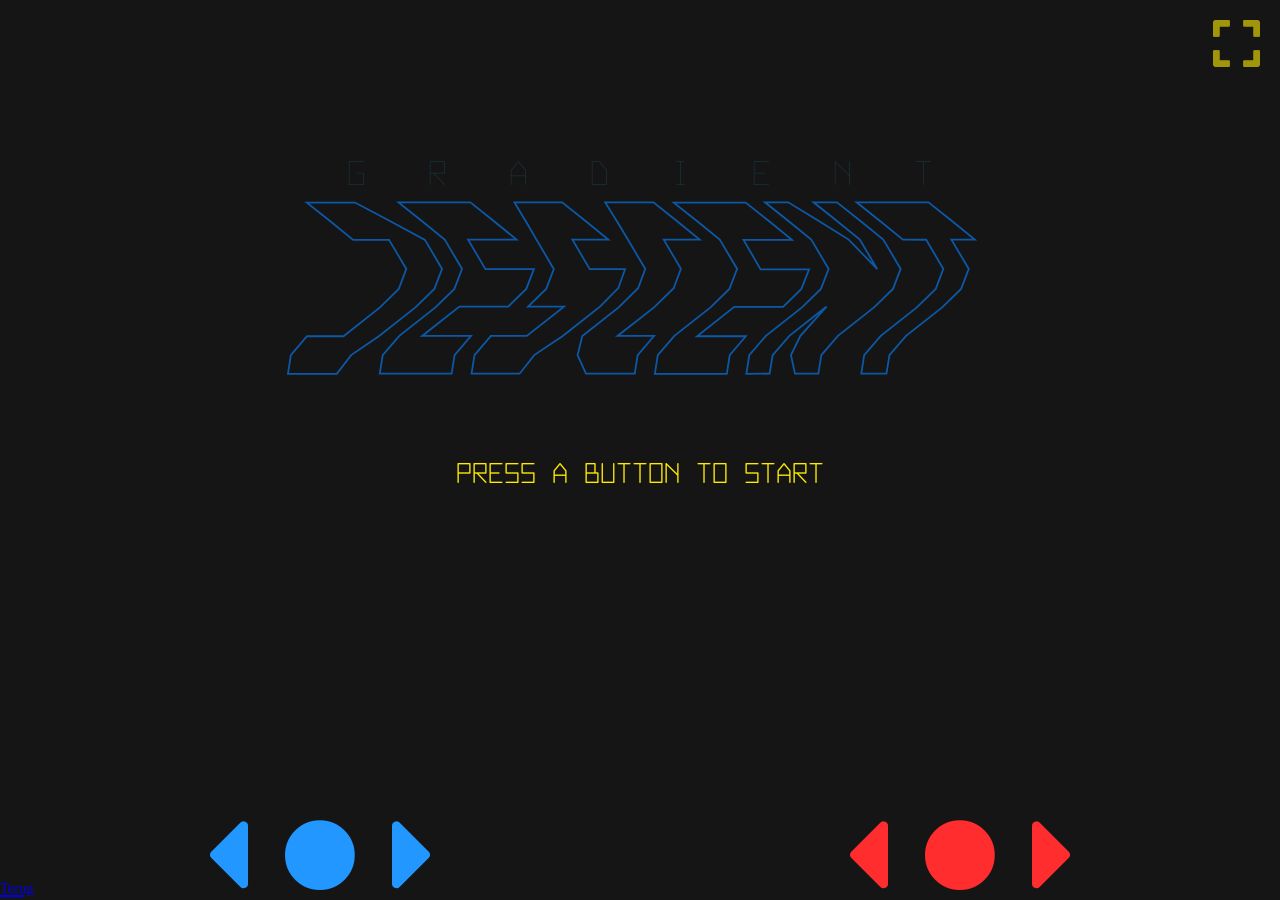
==== gradient-descent/index.html @ 56fb8eda "Add previous submodules as directories" ====
<!DOCTYPE html>
<html>
  <head>
    <meta charset="utf-8">
    <meta name="viewport" content="width=device-width, initial-scale=1.0, shrink-to-fit=no">
    <meta property="og:url" content="http://imaginary.github.io/gradient-descent">
    <meta property="og:type" content="website">
    <meta property="og:title" content="Gradient Descent">
    <meta property="og:image" content="">
    <meta name="description" content="A game of learning the concepts behind gradient descent by exploring the depths looking for treasure">
    <meta property="og:description" content="A game of learning the concepts behind gradient descent by exploring the depths looking for treasure">
    <meta name="color-scheme" content="light dark">
    <link rel="icon" type="image/png" href="assets/img/favicon.png">
    <link rel="stylesheet" href="vendor/fontawesome/css/all.min.css" media="all" type="text/css">
    <link rel="stylesheet" href="vendor/gradient-vector-font/webfont/style.css" media="all" type="text/css">
    <link rel="stylesheet" href="assets/css/default-2e8b5bf4e2.css" media="all" type="text/css">
    <title>Gradient Descent
    </title>
  </head>
  <body>
<a style="float: left;position: absolute; bottom: 0; z-index:1000" href="../index.html"><span style="font-size:0.5em">Terug</span></a>
    <div class="main">
    </div>
    <script type="text/javascript" src="vendor/jquery/jquery-3.5.0.min.js"></script>
    <script type="text/javascript" src="vendor/svg.js/svg.min.js"></script>
    <script type="text/javascript" src="vendor/fullscreen-polyfill/fullscreen.polyfill.js"></script>
    <script type="text/javascript" src="vendor/i18n4js/i18n4js-1.3.1.min.js"></script>
    <script type="text/javascript" src="assets/js/dependencies-b307df2275.min.js"></script>
    <script type="text/javascript" src="assets/js/bundle-cc2b96335b.min.js"></script>
  </body>
</html>
---- gradient-descent/vendor/gradient-vector-font/webfont/style.css ----
/**
 * Generated by Fontself Catapult (https://www.fontself.com/catapult) on 2020-06-07T16:23:48.097Z
 *
 * Font information
 * Family: Gradient Vector
 * Style: Regular
 * Designer: Eric Londaits
 * Copyright: @ 2020 IMAGINARY gGmbH
 * License: SIL Open Font License (OFL)
 * License URL: https://opensource.org/licenses/OFL-1.1
 * Font URL: https://github.com/IMAGINARY
 *
 *
 * For more information about how to use this style, check the HTML file.
 */

@font-face {
  font-family: 'gradient-vector';
  src: url('gradient-vector-regular-webfont.woff2') format('woff2'),
  url('gradient-vector-regular-webfont.woff') format('woff');
  font-weight: 400;
  font-style: normal;
}

.fs-gradient-vector-regular {
  font-family: 'gradient-vector', sans-serif;
  font-weight: 400;
}


/**
 * Generated by Fontself Catapult (https://www.fontself.com/catapult) on 2020-06-07T14:16:44.335Z
 *
 * Font information
 * Family: Gradient Vector Light
 * Style: Regular
 * Designer: Eric Londaits
 * Copyright: @ 2020 IMAGINARY gGmbH
 * License: SIL Open Font License (OFL)
 * License URL: https://opensource.org/licenses/OFL-1.1
 * Font URL: https://github.com/IMAGINARY
 *
 *
 * For more information about how to use this style, check the HTML file.
 */

@font-face {
  font-family: 'gradient-vector';
  src: url('gradient-vector-light-webfont.woff2') format('woff2'),
    url('gradient-vector-light-webfont.woff') format('woff');
  font-weight: 300;
  font-style: normal;
}

.fs-gradient-vector-light {
  font-family: 'gradient-vector', sans-serif;
  font-weight: 300;
}
---- gradient-descent/assets/css/default-2e8b5bf4e2.css ----
@charset "UTF-8";
/*************************************************/
/* This file was automatically generated by sass */
/* Don't edit it directly                        */
/*************************************************/
/* Clearfix */
.clearfix:before,
.clearfix:after {
  content: " ";
  display: table; }

.clearfix:after {
  clear: both; }

/* For IE 6/7 only */
.clearfix {
  *zoom: 1; }

body.lock-position {
  height: 100%;
  overflow: hidden;
  width: 100%;
  position: fixed; }

:root {
  color-scheme: light dark; }

html, body {
  padding: 0;
  margin: 0;
  width: 100%;
  height: 100%; }

body {
  color: #ffec02;
  background-color: #000; }

@media (min-aspect-ratio: 1920 / 1080), (aspect-ratio: 1920 / 1080) {
  body {
    font-size: 4vh; } }

@media (max-aspect-ratio: 1920 / 1080) {
  body {
    font-size: 2.25vw; } }

.screen-controls {
  width: 100%;
  height: 15vh;
  max-height: 8.4375vw;
  position: absolute;
  bottom: 0;
  left: 0;
  overflow: visible; }
  .screen-controls .screen-control {
    display: inline-block;
    width: 25%;
    height: 100%;
    text-align: center;
    color: #ffec02; }
    .screen-controls .screen-control button {
      border: none;
      background-color: transparent;
      color: inherit;
      width: 1em;
      padding: 0;
      font-size: 400%;
      text-align: center;
      vertical-align: middle;
      cursor: pointer; }
      .screen-controls .screen-control button:after {
        display: block;
        font-family: 'Font Awesome 5 Free', sans-serif;
        font-weight: 900; }
      .screen-controls .screen-control button:focus {
        outline: none; }
    .screen-controls .screen-control .left:after {
      content: ""; }
    .screen-controls .screen-control .right:after {
      content: ""; }
    .screen-controls .screen-control .action {
      font-size: 250%; }
      .screen-controls .screen-control .action:after {
        content: ""; }
  .screen-controls.with-1-controls .screen-control {
    width: 100%; }
  .screen-controls.with-2-controls .screen-control {
    width: 50%; }
  .screen-controls.with-3-controls .screen-control {
    width: 33.33%; }
  .screen-controls.with-4-controls .screen-control {
    width: 25%; }
  .screen-controls .screen-control-0 {
    color: #2197ff; }
    .screen-controls .screen-control-0 button.active {
      color: #c2e2ff;
      text-shadow: 0 0 1ex #2197ff; }
  .screen-controls .screen-control-1 {
    color: #ff2d2d; }
    .screen-controls .screen-control-1 button.active {
      color: #ffcaca;
      text-shadow: 0 0 1ex #ff2d2d; }
  .screen-controls .screen-control-2 {
    color: #29da29; }
    .screen-controls .screen-control-2 button.active {
      color: #b4ffb4;
      text-shadow: 0 0 1ex #29da29; }
  .screen-controls .screen-control-3 {
    color: #FF8D18; }
    .screen-controls .screen-control-3 button.active {
      color: #fad0a5;
      text-shadow: 0 0 1ex #FF8D18; }

.debug-pane {
  font-family: Helvetica Neue, Helvetica, Arial, sans-serif;
  color: #ffec02;
  opacity: 0.6;
  font-size: 1ex;
  pointer-events: none; }

.debug-pane-controls {
  position: absolute; }

@media (min-aspect-ratio: 1920 / 1080), (aspect-ratio: 1920 / 1080) {
  .debug-pane-controls {
    position: absolute;
    bottom: 1vh;
    left: 1vh; } }

@media (max-aspect-ratio: 1920 / 1080) {
  .debug-pane-controls {
    position: absolute;
    bottom: 0.5625vh;
    left: 0.5625vh; } }

.text, .title-press-to-start {
  text-transform: uppercase; }

.text-center, .title-press-to-start {
  width: 100%;
  text-align: center; }

@keyframes blinking {
  0% {
    opacity: 1; }
  49% {
    opacity: 1; }
  75% {
    opacity: 0; }
  99% {
    opacity: 0; }
  100% {
    opacity: 1; } }

.blinking, .title-press-to-start {
  animation: blinking 1.25s infinite; }

.main {
  font-family: 'gradient-vector', sans-serif;
  font-weight: 400;
  width: 100%;
  height: 100%; }
  .main .min-aspect-ratio {
    position: relative;
    width: 100%;
    height: 100%;
    max-width: 177.77778vh;
    margin: auto;
    background-color: #151515;
    overflow: hidden;
    font-size: 100%; }
    .main .min-aspect-ratio .game-view, .main .min-aspect-ratio .overlay {
      position: absolute;
      top: 0px;
      height: 45vw;
      max-height: 80vh;
      width: 100%; }
    .main .min-aspect-ratio .game-view > svg {
      display: inline-block;
      width: 100%;
      height: 100%; }
    .main .min-aspect-ratio .overlay {
      background-color: transparent;
      pointer-events: none; }

.title-logo {
  font-family: 'gradient-vector', sans-serif;
  font-weight: 300;
  text-transform: uppercase;
  font-size: 40px; }

.title-press-to-start {
  position: absolute;
  top: 80%; }

.menu-title {
  margin-top: 15%; }

.menu-selector {
  text-align: center;
  margin-top: 10%; }
  .menu-selector .item {
    position: relative;
    display: inline-block;
    margin: 0 5%;
    padding-top: 0.16ex;
    box-sizing: content-box; }
    .menu-selector .item.selected {
      border-color: #ffec02;
      border-bottom: 0.09ex solid;
      border-top: 0.09ex solid; }

.play {
  color: lightgray;
  stroke-width: 3;
  stroke: none;
  fill: none; }

.player-0 {
  color: #2197ff; }
  .draw .player-0, .player-0.draw {
    stroke: #2197ff; }
  .fill .player-0, .player-0.fill {
    fill: #2197ff; }

.player-1 {
  color: #ff2d2d; }
  .draw .player-1, .player-1.draw {
    stroke: #ff2d2d; }
  .fill .player-1, .player-1.fill {
    fill: #ff2d2d; }

.player-2 {
  color: #29da29; }
  .draw .player-2, .player-2.draw {
    stroke: #29da29; }
  .fill .player-2, .player-2.fill {
    fill: #29da29; }

.player-3 {
  color: #FF8D18; }
  .draw .player-3, .player-3.draw {
    stroke: #FF8D18; }
  .fill .player-3, .player-3.fill {
    fill: #FF8D18; }

.player-bot {
  color: #ffec02; }
  .draw .player-bot, .player-bot.draw {
    stroke: #ffec02; }
  .fill .player-bot, .player-bot.fill {
    fill: #ffec02; }

.cover, .ground-cover {
  stroke: none;
  fill: #151515; }

.water {
  stroke: #9999ff; }

.ground {
  stroke: #ffe699;
  fill: #151515; }

.treasure {
  stroke: #F99C2D; }

.overlay .announcement-sequences-text {
  text-align: center;
  text-transform: uppercase;
  padding-bottom: 0.25ex; }

.overlay .announcement-sequences-text-anchor {
  position: absolute; }

.overlay .game-stats {
  position: relative;
  text-align: right;
  margin: 1ex 8ex 1ex 8ex; }
  .overlay .game-stats .remaining-time {
    position: absolute;
    right: 0; }
  .overlay .game-stats .remaining-probes {
    position: absolute;
    left: 0; }
  .overlay .game-stats * .counter {
    margin-left: 1ex; }

.fullscreen-button {
  position: absolute;
  top: 0;
  right: 0;
  margin: 1ex 1ex 1ex 1ex;
  padding: 0ex 0ex 2ex 2ex;
  color: #ffec02;
  opacity: 0.6; }
  .fullscreen-button:hover {
    opacity: 0.8; }
  .fullscreen-button:active {
    opacity: 1.0; }
  .fullscreen-button * {
    margin-top: -0.1ex;
    font-size: 188%; }

/*# sourceMappingURL=default-2e8b5bf4e2.css.map */
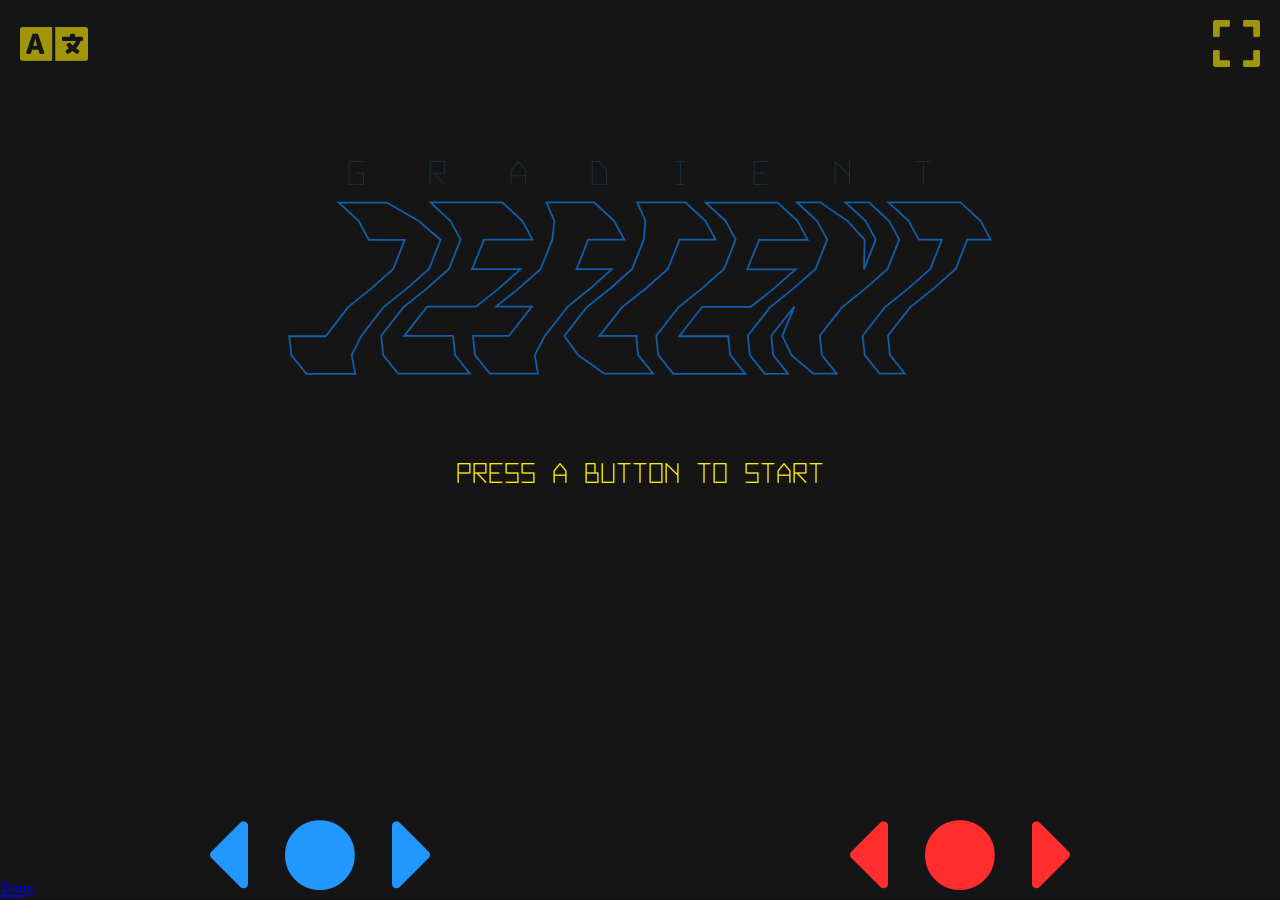
==== commit 6c949e5b: "Update gradient descent" ====
--- a/gradient-descent/index.html
+++ b/gradient-descent/index.html
@@ -13,12 +13,12 @@
     <link rel="icon" type="image/png" href="assets/img/favicon.png">
     <link rel="stylesheet" href="vendor/fontawesome/css/all.min.css" media="all" type="text/css">
     <link rel="stylesheet" href="vendor/gradient-vector-font/webfont/style.css" media="all" type="text/css">
-    <link rel="stylesheet" href="assets/css/default-2e8b5bf4e2.css" media="all" type="text/css">
+    <link rel="stylesheet" href="assets/css/default-bbeb274cc4.css" media="all" type="text/css">
     <title>Gradient Descent
     </title>
   </head>
   <body>
-<a style="float: left;position: absolute; bottom: 0; z-index:1000" href="../index.html"><span style="font-size:0.5em">Terug</span></a>
+    <a style="float: left;position: absolute; bottom: 0; z-index:1000" href="../index.html"><span style="font-size:0.5em">Terug</span></a>
     <div class="main">
     </div>
     <script type="text/javascript" src="vendor/jquery/jquery-3.5.0.min.js"></script>
@@ -26,6 +26,6 @@
     <script type="text/javascript" src="vendor/fullscreen-polyfill/fullscreen.polyfill.js"></script>
     <script type="text/javascript" src="vendor/i18n4js/i18n4js-1.3.1.min.js"></script>
     <script type="text/javascript" src="assets/js/dependencies-b307df2275.min.js"></script>
-    <script type="text/javascript" src="assets/js/bundle-cc2b96335b.min.js"></script>
+    <script type="text/javascript" src="assets/js/bundle-51fca1b5c1.min.js"></script>
   </body>
 </html>
--- a/gradient-descent/assets/css/default-bbeb274cc4.css
+++ b/gradient-descent/assets/css/default-bbeb274cc4.css
@@ -0,0 +1,320 @@
+@charset "UTF-8";
+/*************************************************/
+/* This file was automatically generated by sass */
+/* Don't edit it directly                        */
+/*************************************************/
+/* Clearfix */
+.clearfix:before,
+.clearfix:after {
+  content: " ";
+  display: table; }
+
+.clearfix:after {
+  clear: both; }
+
+/* For IE 6/7 only */
+.clearfix {
+  *zoom: 1; }
+
+body.lock-position {
+  height: 100%;
+  overflow: hidden;
+  width: 100%;
+  position: fixed; }
+
+:root {
+  color-scheme: light dark; }
+
+html, body {
+  padding: 0;
+  margin: 0;
+  width: 100%;
+  height: 100%; }
+
+body {
+  color: #ffec02;
+  background-color: #000; }
+
+@media (min-aspect-ratio: 1920 / 1080), (aspect-ratio: 1920 / 1080) {
+  body {
+    font-size: 4vh; } }
+
+@media (max-aspect-ratio: 1920 / 1080) {
+  body {
+    font-size: 2.25vw; } }
+
+.screen-controls {
+  width: 100%;
+  height: 15vh;
+  max-height: 8.4375vw;
+  position: absolute;
+  bottom: 0;
+  left: 0;
+  overflow: visible; }
+  .screen-controls .screen-control {
+    display: inline-block;
+    width: 25%;
+    height: 100%;
+    text-align: center;
+    color: #ffec02; }
+    .screen-controls .screen-control button {
+      border: none;
+      background-color: transparent;
+      color: inherit;
+      width: 1em;
+      padding: 0;
+      font-size: 400%;
+      text-align: center;
+      vertical-align: middle;
+      cursor: pointer; }
+      .screen-controls .screen-control button:after {
+        display: block;
+        font-family: 'Font Awesome 5 Free', sans-serif;
+        font-weight: 900; }
+      .screen-controls .screen-control button:focus {
+        outline: none; }
+    .screen-controls .screen-control .left:after {
+      content: ""; }
+    .screen-controls .screen-control .right:after {
+      content: ""; }
+    .screen-controls .screen-control .action {
+      font-size: 250%; }
+      .screen-controls .screen-control .action:after {
+        content: ""; }
+  .screen-controls.with-1-controls .screen-control {
+    width: 100%; }
+  .screen-controls.with-2-controls .screen-control {
+    width: 50%; }
+  .screen-controls.with-3-controls .screen-control {
+    width: 33.33%; }
+  .screen-controls.with-4-controls .screen-control {
+    width: 25%; }
+  .screen-controls .screen-control-0 {
+    color: #2197ff; }
+    .screen-controls .screen-control-0 button.active {
+      color: #c2e2ff;
+      text-shadow: 0 0 1ex #2197ff; }
+  .screen-controls .screen-control-1 {
+    color: #ff2d2d; }
+    .screen-controls .screen-control-1 button.active {
+      color: #ffcaca;
+      text-shadow: 0 0 1ex #ff2d2d; }
+  .screen-controls .screen-control-2 {
+    color: #29da29; }
+    .screen-controls .screen-control-2 button.active {
+      color: #b4ffb4;
+      text-shadow: 0 0 1ex #29da29; }
+  .screen-controls .screen-control-3 {
+    color: #FF8D18; }
+    .screen-controls .screen-control-3 button.active {
+      color: #fad0a5;
+      text-shadow: 0 0 1ex #FF8D18; }
+
+.debug-pane {
+  font-family: Helvetica Neue, Helvetica, Arial, sans-serif;
+  color: #ffec02;
+  opacity: 0.6;
+  font-size: 1ex;
+  pointer-events: none; }
+
+.debug-pane-controls {
+  position: absolute; }
+
+@media (min-aspect-ratio: 1920 / 1080), (aspect-ratio: 1920 / 1080) {
+  .debug-pane-controls {
+    position: absolute;
+    bottom: 1vh;
+    left: 1vh; } }
+
+@media (max-aspect-ratio: 1920 / 1080) {
+  .debug-pane-controls {
+    position: absolute;
+    bottom: 0.5625vh;
+    left: 0.5625vh; } }
+
+.text, .title-press-to-start {
+  text-transform: uppercase; }
+
+.text-center, .title-press-to-start {
+  width: 100%;
+  text-align: center; }
+
+@keyframes blinking {
+  0% {
+    opacity: 1; }
+  49% {
+    opacity: 1; }
+  75% {
+    opacity: 0; }
+  99% {
+    opacity: 0; }
+  100% {
+    opacity: 1; } }
+
+.blinking, .title-press-to-start {
+  animation: blinking 1.25s infinite; }
+
+.main {
+  font-family: 'gradient-vector', sans-serif;
+  font-weight: 400;
+  width: 100%;
+  height: 100%; }
+  .main .min-aspect-ratio {
+    position: relative;
+    width: 100%;
+    height: 100%;
+    max-width: 177.77778vh;
+    margin: auto;
+    background-color: #151515;
+    overflow: hidden;
+    font-size: 100%; }
+    .main .min-aspect-ratio .game-view, .main .min-aspect-ratio .overlay {
+      position: absolute;
+      top: 0px;
+      height: 45vw;
+      max-height: 80vh;
+      width: 100%; }
+    .main .min-aspect-ratio .game-view > svg {
+      display: inline-block;
+      width: 100%;
+      height: 100%; }
+    .main .min-aspect-ratio .overlay {
+      background-color: transparent;
+      pointer-events: none; }
+
+.title-logo {
+  font-family: 'gradient-vector', sans-serif;
+  font-weight: 300;
+  text-transform: uppercase;
+  font-size: 40px; }
+
+.title-press-to-start {
+  position: absolute;
+  top: 80%; }
+
+.menu-title {
+  margin-top: 15%; }
+
+.menu-selector {
+  text-align: center;
+  margin-top: 10%; }
+  .menu-selector .item {
+    position: relative;
+    display: inline-block;
+    margin: 0 5%;
+    padding-top: 0.16ex;
+    box-sizing: content-box; }
+    .menu-selector .item.selected {
+      border-color: #ffec02;
+      border-bottom: 0.09ex solid;
+      border-top: 0.09ex solid; }
+
+.play {
+  color: lightgray;
+  stroke-width: 3;
+  stroke: none;
+  fill: none; }
+
+.player-0 {
+  color: #2197ff; }
+  .draw .player-0, .player-0.draw {
+    stroke: #2197ff; }
+  .fill .player-0, .player-0.fill {
+    fill: #2197ff; }
+
+.player-1 {
+  color: #ff2d2d; }
+  .draw .player-1, .player-1.draw {
+    stroke: #ff2d2d; }
+  .fill .player-1, .player-1.fill {
+    fill: #ff2d2d; }
+
+.player-2 {
+  color: #29da29; }
+  .draw .player-2, .player-2.draw {
+    stroke: #29da29; }
+  .fill .player-2, .player-2.fill {
+    fill: #29da29; }
+
+.player-3 {
+  color: #FF8D18; }
+  .draw .player-3, .player-3.draw {
+    stroke: #FF8D18; }
+  .fill .player-3, .player-3.fill {
+    fill: #FF8D18; }
+
+.player-bot {
+  color: #ffec02; }
+  .draw .player-bot, .player-bot.draw {
+    stroke: #ffec02; }
+  .fill .player-bot, .player-bot.fill {
+    fill: #ffec02; }
+
+.cover, .ground-cover {
+  stroke: none;
+  fill: #151515; }
+
+.water {
+  stroke: #9999ff; }
+
+.ground {
+  stroke: #ffe699;
+  fill: #151515; }
+
+.treasure {
+  stroke: #F99C2D; }
+
+.overlay .announcement-sequences-text {
+  text-align: center;
+  text-transform: uppercase;
+  padding-bottom: 0.25ex; }
+
+.overlay .announcement-sequences-text-anchor {
+  position: absolute; }
+
+.overlay .game-stats {
+  position: relative;
+  text-align: right;
+  margin: 1ex 8ex 1ex 8ex; }
+  .overlay .game-stats .remaining-time {
+    position: absolute;
+    right: 0; }
+  .overlay .game-stats .remaining-probes {
+    position: absolute;
+    left: 0; }
+  .overlay .game-stats * .counter {
+    margin-left: 1ex; }
+
+.language-button {
+  position: absolute;
+  top: 0;
+  left: 0;
+  margin: 1ex 1ex 1ex 1ex;
+  padding: 0ex 2ex 2ex 0ex;
+  color: #ffec02;
+  opacity: 0.6; }
+  .language-button:hover {
+    opacity: 0.8; }
+  .language-button:active {
+    opacity: 1.0; }
+  .language-button * {
+    margin-top: -0.1ex;
+    font-size: 188%; }
+
+.fullscreen-button {
+  position: absolute;
+  top: 0;
+  right: 0;
+  margin: 1ex 1ex 1ex 1ex;
+  padding: 0ex 0ex 2ex 2ex;
+  color: #ffec02;
+  opacity: 0.6; }
+  .fullscreen-button:hover {
+    opacity: 0.8; }
+  .fullscreen-button:active {
+    opacity: 1.0; }
+  .fullscreen-button * {
+    margin-top: -0.1ex;
+    font-size: 188%; }
+
+/*# sourceMappingURL=default-bbeb274cc4.css.map */
